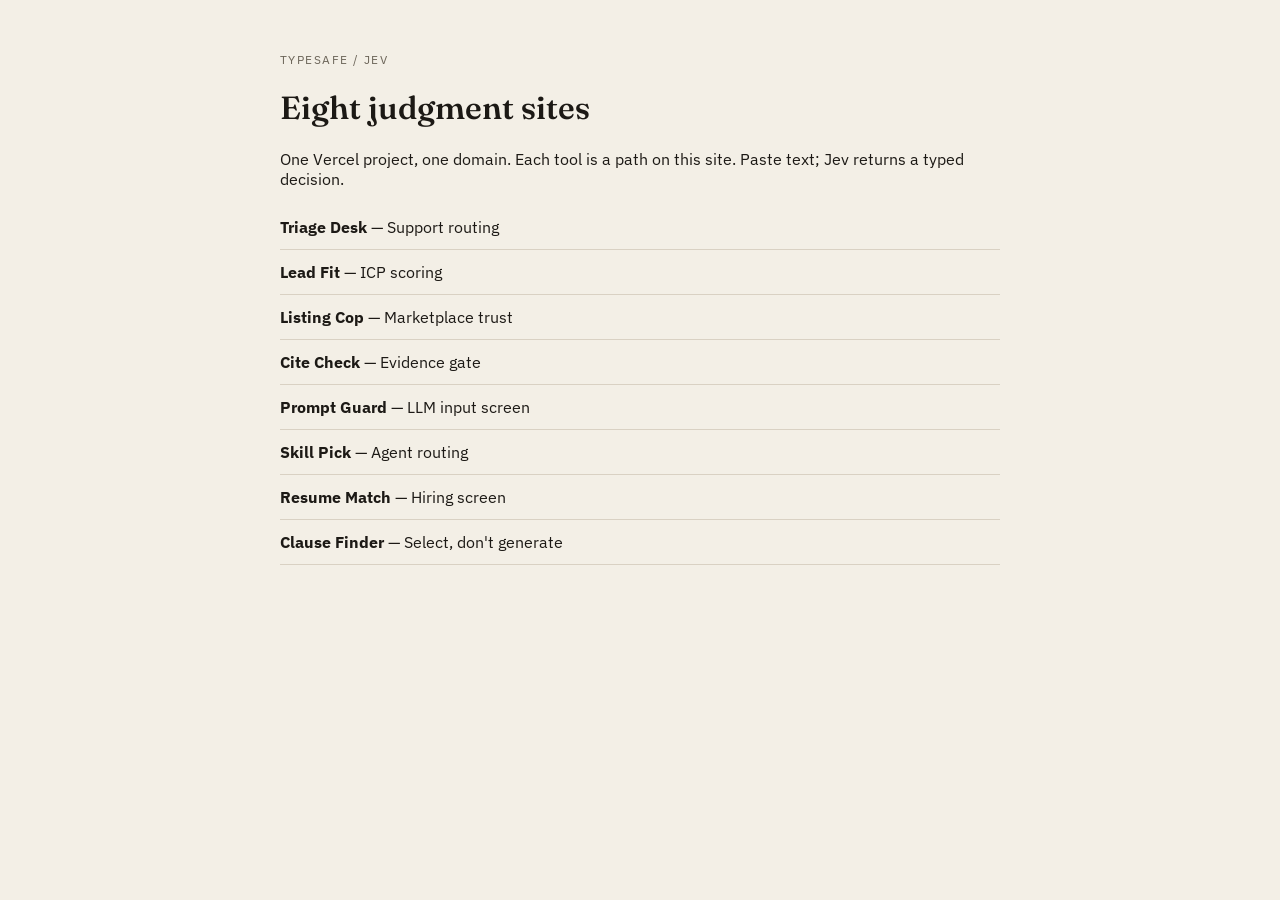
==== index.html @ 7232f3f4 "Ship eight Jev tools as one Vercel site. Hub plus path routes share a single /api/judge so GitHub au" ====
<!doctype html>
<html lang="en">
<head>
  <meta charset="utf-8">
  <meta name="viewport" content="width=device-width, initial-scale=1">
  <title>Jev sites</title>
  <link rel="preconnect" href="https://fonts.googleapis.com">
  <link href="https://fonts.googleapis.com/css2?family=Fraunces:opsz,wght@9..144,560&family=IBM+Plex+Sans:wght@400;600&display=swap" rel="stylesheet">
  <style>
    body { margin: 0; font-family: "IBM Plex Sans", sans-serif; background: #f3efe6; color: #1c1915; }
    .wrap { max-width: 720px; margin: 0 auto; padding: 40px 20px; }
    h1 { font-family: Fraunces, Georgia, serif; font-weight: 560; }
    a { display: block; padding: 12px 0; border-bottom: 1px solid #d9d1c3; color: inherit; text-decoration: none; }
    .kicker { font-size: 12px; letter-spacing: .12em; text-transform: uppercase; color: #6b6458; }
  </style>
</head>
<body>
  <div class="wrap">
    <p class="kicker">TypeSafe / Jev</p>
    <h1>Eight judgment sites</h1>
    <p>One Vercel project, one domain. Each tool is a path on this site. Paste text; Jev returns a typed decision.</p>
<a href="triage-desk/"><strong>Triage Desk</strong> — Support routing</a>
<a href="lead-fit/"><strong>Lead Fit</strong> — ICP scoring</a>
<a href="listing-cop/"><strong>Listing Cop</strong> — Marketplace trust</a>
<a href="cite-check/"><strong>Cite Check</strong> — Evidence gate</a>
<a href="prompt-guard/"><strong>Prompt Guard</strong> — LLM input screen</a>
<a href="skill-pick/"><strong>Skill Pick</strong> — Agent routing</a>
<a href="resume-match/"><strong>Resume Match</strong> — Hiring screen</a>
<a href="clause-finder/"><strong>Clause Finder</strong> — Select, don't generate</a>
  </div>
</body>
</html>
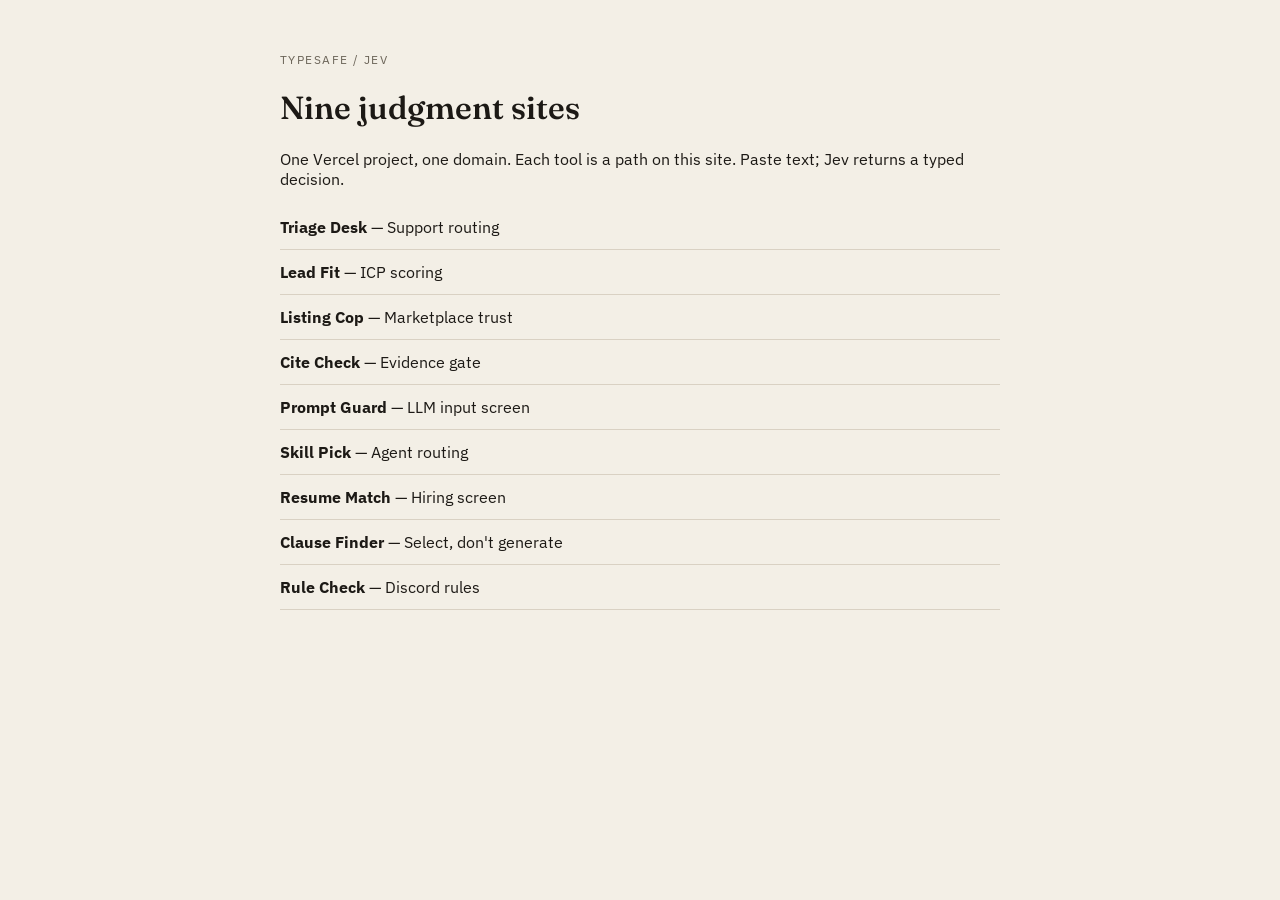
==== commit eb01e0ce: "Add Rule Check so a Discord post can be scored against rules the visitor supplies. Co-authored-by: C" ====
--- a/index.html
+++ b/index.html
@@ -17,7 +17,7 @@
 <body>
   <div class="wrap">
     <p class="kicker">TypeSafe / Jev</p>
-    <h1>Eight judgment sites</h1>
+    <h1>Nine judgment sites</h1>
     <p>One Vercel project, one domain. Each tool is a path on this site. Paste text; Jev returns a typed decision.</p>
 <a href="triage-desk/"><strong>Triage Desk</strong> — Support routing</a>
 <a href="lead-fit/"><strong>Lead Fit</strong> — ICP scoring</a>
@@ -27,6 +27,7 @@
 <a href="skill-pick/"><strong>Skill Pick</strong> — Agent routing</a>
 <a href="resume-match/"><strong>Resume Match</strong> — Hiring screen</a>
 <a href="clause-finder/"><strong>Clause Finder</strong> — Select, don't generate</a>
+<a href="rule-check/"><strong>Rule Check</strong> — Discord rules</a>
   </div>
 </body>
 </html>
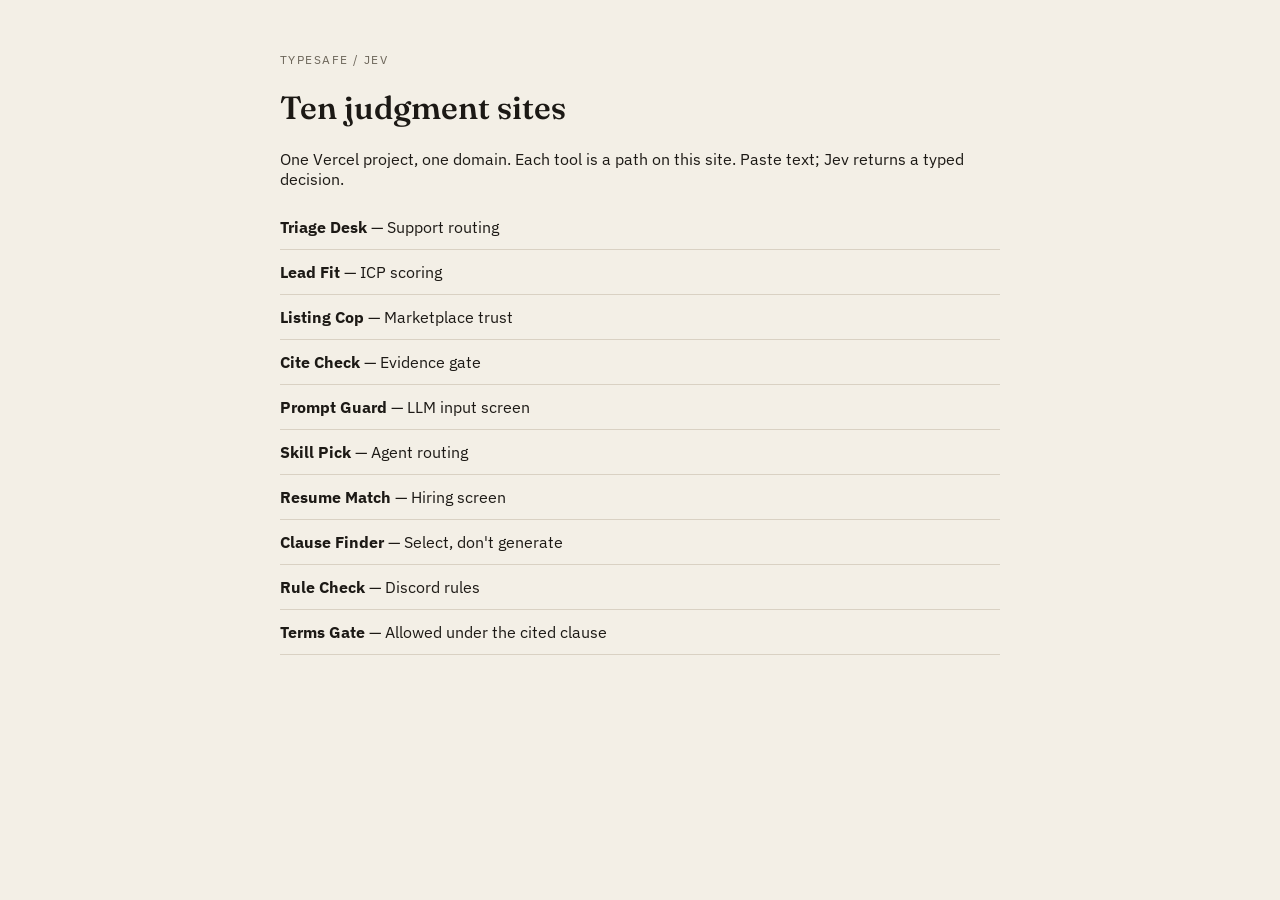
==== commit 477d8ad6: "Add Terms Gate so a cited clause can allow or forbid an action. Show each Jev call's tokens and cost" ====
--- a/index.html
+++ b/index.html
@@ -17,7 +17,7 @@
 <body>
   <div class="wrap">
     <p class="kicker">TypeSafe / Jev</p>
-    <h1>Nine judgment sites</h1>
+    <h1>Ten judgment sites</h1>
     <p>One Vercel project, one domain. Each tool is a path on this site. Paste text; Jev returns a typed decision.</p>
 <a href="triage-desk/"><strong>Triage Desk</strong> — Support routing</a>
 <a href="lead-fit/"><strong>Lead Fit</strong> — ICP scoring</a>
@@ -28,6 +28,7 @@
 <a href="resume-match/"><strong>Resume Match</strong> — Hiring screen</a>
 <a href="clause-finder/"><strong>Clause Finder</strong> — Select, don't generate</a>
 <a href="rule-check/"><strong>Rule Check</strong> — Discord rules</a>
+<a href="terms-gate/"><strong>Terms Gate</strong> — Allowed under the cited clause</a>
   </div>
 </body>
 </html>
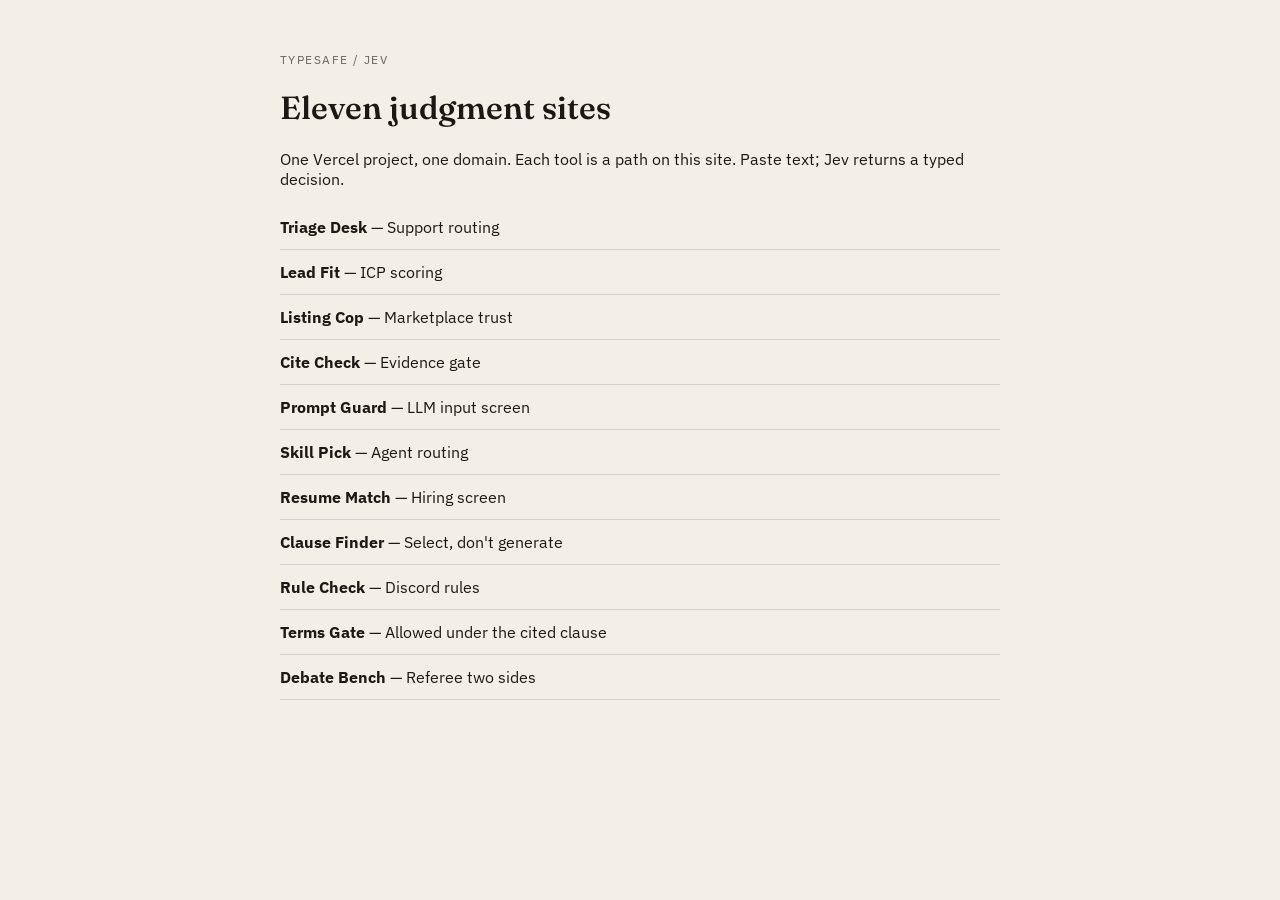
==== commit 69af9b0c: "Add Debate Bench as a Jev referee for two sides. Nouls drop ungrounded or bad-faith cases, scores gr" ====
--- a/index.html
+++ b/index.html
@@ -17,7 +17,7 @@
 <body>
   <div class="wrap">
     <p class="kicker">TypeSafe / Jev</p>
-    <h1>Ten judgment sites</h1>
+    <h1>Eleven judgment sites</h1>
     <p>One Vercel project, one domain. Each tool is a path on this site. Paste text; Jev returns a typed decision.</p>
 <a href="triage-desk/"><strong>Triage Desk</strong> — Support routing</a>
 <a href="lead-fit/"><strong>Lead Fit</strong> — ICP scoring</a>
@@ -29,6 +29,7 @@
 <a href="clause-finder/"><strong>Clause Finder</strong> — Select, don't generate</a>
 <a href="rule-check/"><strong>Rule Check</strong> — Discord rules</a>
 <a href="terms-gate/"><strong>Terms Gate</strong> — Allowed under the cited clause</a>
+<a href="debate-bench/"><strong>Debate Bench</strong> — Referee two sides</a>
   </div>
 </body>
 </html>
